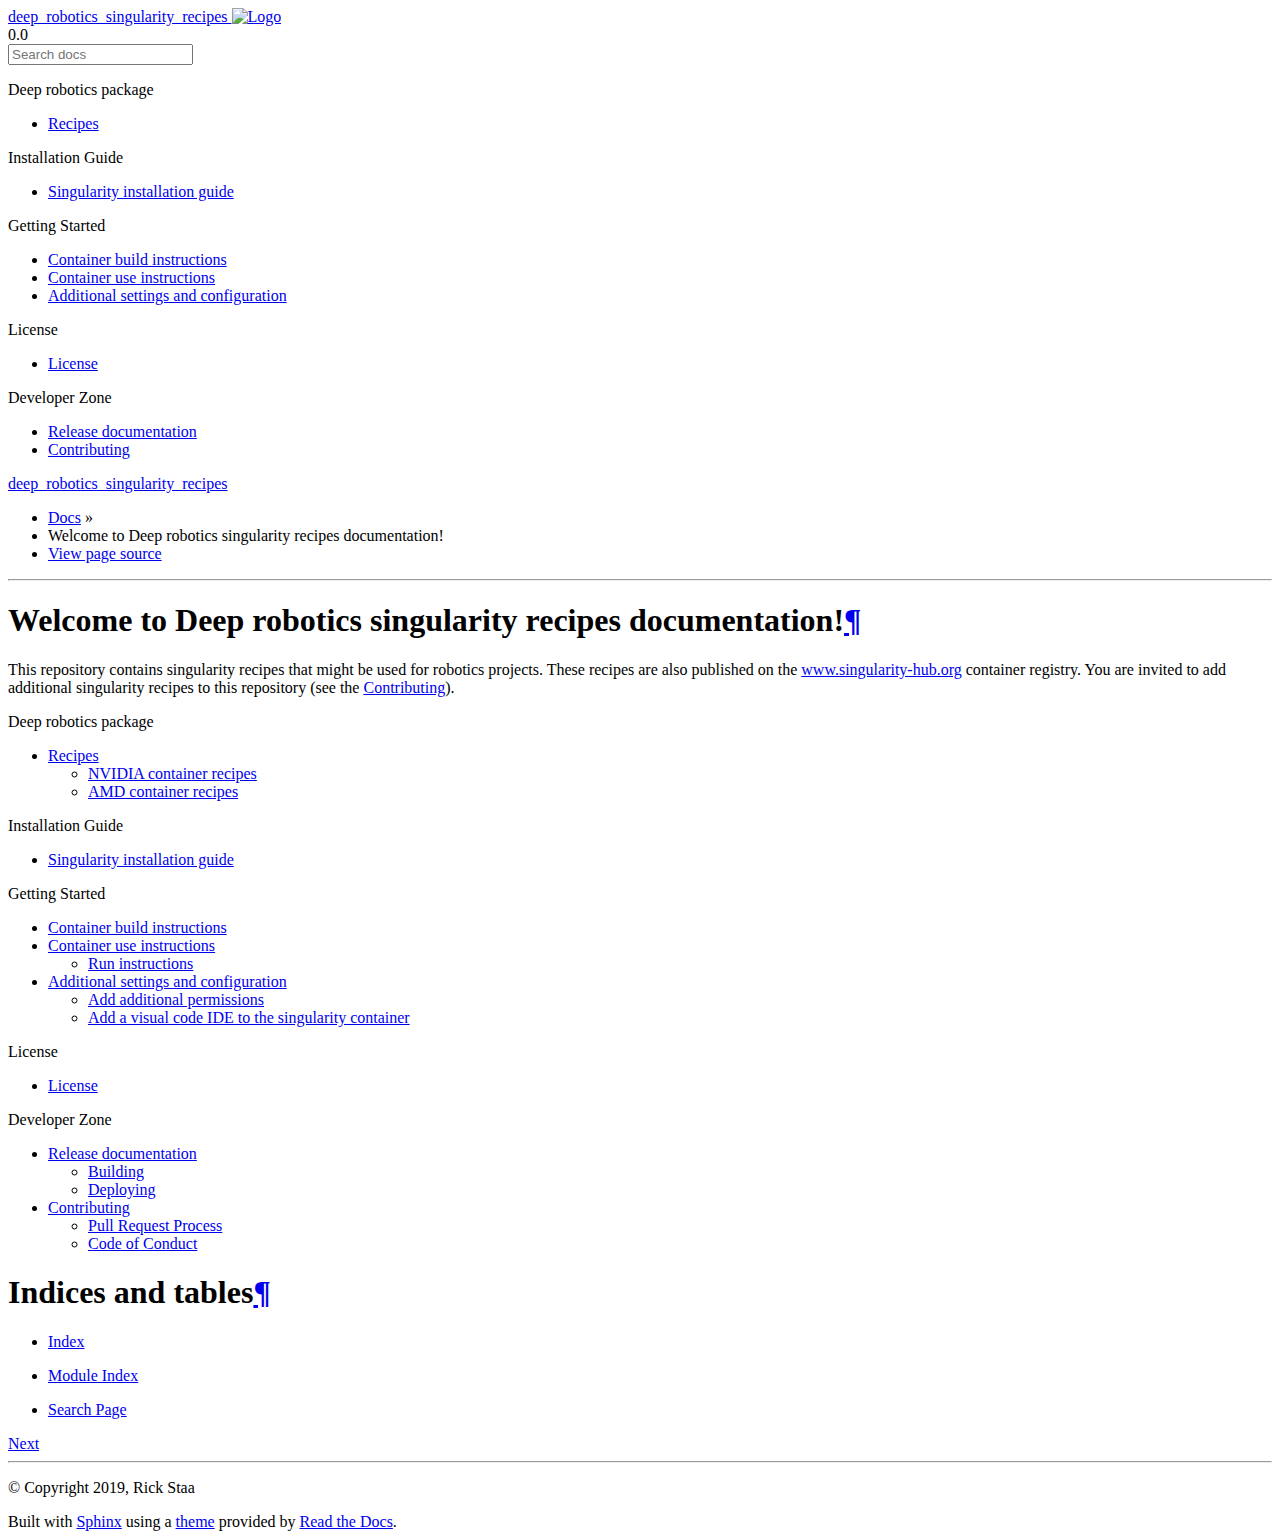
==== docs/index.html @ b4312c61 "Updated documentation" ====
<!DOCTYPE html>
<!--[if IE 8]><html class="no-js lt-ie9" lang="en" > <![endif]-->
<!--[if gt IE 8]><!--> <html class="no-js" lang="en" > <!--<![endif]-->
<head>
  <meta charset="utf-8">
  
  <meta name="viewport" content="width=device-width, initial-scale=1.0">
  
  <title>Welcome to Deep robotics singularity recipes documentation! &mdash; deep_robotics_singularity_recipes 0.0.5 documentation</title>
  

  
  
  
  

  
  <script type="text/javascript" src="_static/js/modernizr.min.js"></script>
  
    
      <script type="text/javascript" id="documentation_options" data-url_root="./" src="_static/documentation_options.js"></script>
        <script type="text/javascript" src="_static/jquery.js"></script>
        <script type="text/javascript" src="_static/underscore.js"></script>
        <script type="text/javascript" src="_static/doctools.js"></script>
        <script type="text/javascript" src="_static/language_data.js"></script>
    
    <script type="text/javascript" src="_static/js/theme.js"></script>

    

  
  <link rel="stylesheet" href="_static/css/theme.css" type="text/css" />
  <link rel="stylesheet" href="_static/pygments.css" type="text/css" />
  <link rel="stylesheet" href="_static/theme_overrides.css" type="text/css" />
    <link rel="index" title="Index" href="genindex.html" />
    <link rel="search" title="Search" href="search.html" />
    <link rel="next" title="Recipes" href="info/recipes.html" /> 
</head>

<body class="wy-body-for-nav">

   
  <div class="wy-grid-for-nav">
    
    <nav data-toggle="wy-nav-shift" class="wy-nav-side">
      <div class="wy-side-scroll">
        <div class="wy-side-nav-search" >
          

          
            <a href="#" class="icon icon-home"> deep_robotics_singularity_recipes
          

          
            
            <img src="_static/deep_robotics.svg" class="logo" alt="Logo"/>
          
          </a>

          
            
            
              <div class="version">
                0.0
              </div>
            
          

          
<div role="search">
  <form id="rtd-search-form" class="wy-form" action="search.html" method="get">
    <input type="text" name="q" placeholder="Search docs" />
    <input type="hidden" name="check_keywords" value="yes" />
    <input type="hidden" name="area" value="default" />
  </form>
</div>

          
        </div>

        <div class="wy-menu wy-menu-vertical" data-spy="affix" role="navigation" aria-label="main navigation">
          
            
            
              
            
            
              <p class="caption"><span class="caption-text">Deep robotics package</span></p>
<ul>
<li class="toctree-l1"><a class="reference internal" href="info/recipes.html">Recipes</a></li>
</ul>
<p class="caption"><span class="caption-text">Installation Guide</span></p>
<ul>
<li class="toctree-l1"><a class="reference internal" href="install/singularity.html">Singularity installation guide</a></li>
</ul>
<p class="caption"><span class="caption-text">Getting Started</span></p>
<ul>
<li class="toctree-l1"><a class="reference internal" href="usage/usage.html">Container build instructions</a></li>
<li class="toctree-l1"><a class="reference internal" href="usage/usage.html#container-use-instructions">Container use instructions</a></li>
<li class="toctree-l1"><a class="reference internal" href="usage/usage.html#additional-settings-and-configuration">Additional settings and configuration</a></li>
</ul>
<p class="caption"><span class="caption-text">License</span></p>
<ul>
<li class="toctree-l1"><a class="reference internal" href="license/license.html">License</a></li>
</ul>
<p class="caption"><span class="caption-text">Developer Zone</span></p>
<ul>
<li class="toctree-l1"><a class="reference internal" href="dev/doc_dev.html">Release documentation</a></li>
<li class="toctree-l1"><a class="reference internal" href="dev/contributing.html">Contributing</a></li>
</ul>

            
          
        </div>
      </div>
    </nav>

    <section data-toggle="wy-nav-shift" class="wy-nav-content-wrap">

      
      <nav class="wy-nav-top" aria-label="top navigation">
        
          <i data-toggle="wy-nav-top" class="fa fa-bars"></i>
          <a href="#">deep_robotics_singularity_recipes</a>
        
      </nav>


      <div class="wy-nav-content">
        
        <div class="rst-content">
        
          















<div role="navigation" aria-label="breadcrumbs navigation">

  <ul class="wy-breadcrumbs">
    
      <li><a href="#">Docs</a> &raquo;</li>
        
      <li>Welcome to Deep robotics singularity recipes documentation!</li>
    
    
      <li class="wy-breadcrumbs-aside">
        
            
            <a href="_sources/index.rst.txt" rel="nofollow"> View page source</a>
          
        
      </li>
    
  </ul>

  
  <hr/>
</div>
          <div role="main" class="document" itemscope="itemscope" itemtype="http://schema.org/Article">
           <div itemprop="articleBody">
            
  <div class="section" id="welcome-to-deep-robotics-singularity-recipes-documentation">
<h1>Welcome to Deep robotics singularity recipes documentation!<a class="headerlink" href="#welcome-to-deep-robotics-singularity-recipes-documentation" title="Permalink to this headline">¶</a></h1>
<p>This repository contains singularity recipes that might be used for robotics
projects. These recipes are also published on the <a class="reference external" href="https://www.singularity-hub.org">www.singularity-hub.org</a>
container registry. You are invited to add additional singularity recipes
to this repository (see the <a class="reference internal" href="dev/contributing.html#contributing"><span class="std std-ref">Contributing</span></a>).</p>
<div class="toctree-wrapper compound">
<p class="caption"><span class="caption-text">Deep robotics package</span></p>
<ul>
<li class="toctree-l1"><a class="reference internal" href="info/recipes.html">Recipes</a><ul>
<li class="toctree-l2"><a class="reference internal" href="info/recipes.html#nvidia-container-recipes">NVIDIA container recipes</a></li>
<li class="toctree-l2"><a class="reference internal" href="info/recipes.html#amd-container-recipes">AMD container recipes</a></li>
</ul>
</li>
</ul>
</div>
<div class="toctree-wrapper compound">
<p class="caption"><span class="caption-text">Installation Guide</span></p>
<ul>
<li class="toctree-l1"><a class="reference internal" href="install/singularity.html">Singularity installation guide</a></li>
</ul>
</div>
<div class="toctree-wrapper compound">
<p class="caption"><span class="caption-text">Getting Started</span></p>
<ul>
<li class="toctree-l1"><a class="reference internal" href="usage/usage.html">Container build instructions</a></li>
<li class="toctree-l1"><a class="reference internal" href="usage/usage.html#container-use-instructions">Container use instructions</a><ul>
<li class="toctree-l2"><a class="reference internal" href="usage/usage.html#run-instructions">Run instructions</a></li>
</ul>
</li>
<li class="toctree-l1"><a class="reference internal" href="usage/usage.html#additional-settings-and-configuration">Additional settings and configuration</a><ul>
<li class="toctree-l2"><a class="reference internal" href="usage/usage.html#add-additional-permissions">Add additional permissions</a></li>
<li class="toctree-l2"><a class="reference internal" href="usage/usage.html#add-a-visual-code-ide-to-the-singularity-container">Add a visual code IDE to the singularity container</a></li>
</ul>
</li>
</ul>
</div>
<div class="toctree-wrapper compound">
<p class="caption"><span class="caption-text">License</span></p>
<ul>
<li class="toctree-l1"><a class="reference internal" href="license/license.html">License</a></li>
</ul>
</div>
<div class="toctree-wrapper compound">
<p class="caption"><span class="caption-text">Developer Zone</span></p>
<ul>
<li class="toctree-l1"><a class="reference internal" href="dev/doc_dev.html">Release documentation</a><ul>
<li class="toctree-l2"><a class="reference internal" href="dev/doc_dev.html#building">Building</a></li>
<li class="toctree-l2"><a class="reference internal" href="dev/doc_dev.html#deploying">Deploying</a></li>
</ul>
</li>
<li class="toctree-l1"><a class="reference internal" href="dev/contributing.html">Contributing</a><ul>
<li class="toctree-l2"><a class="reference internal" href="dev/contributing.html#pull-request-process">Pull Request Process</a></li>
<li class="toctree-l2"><a class="reference internal" href="dev/contributing.html#code-of-conduct">Code of Conduct</a></li>
</ul>
</li>
</ul>
</div>
</div>
<div class="section" id="indices-and-tables">
<h1>Indices and tables<a class="headerlink" href="#indices-and-tables" title="Permalink to this headline">¶</a></h1>
<ul class="simple">
<li><p><a class="reference internal" href="genindex.html"><span class="std std-ref">Index</span></a></p></li>
<li><p><a class="reference internal" href="py-modindex.html"><span class="std std-ref">Module Index</span></a></p></li>
<li><p><a class="reference internal" href="search.html"><span class="std std-ref">Search Page</span></a></p></li>
</ul>
</div>


           </div>
           
          </div>
          <footer>
  
    <div class="rst-footer-buttons" role="navigation" aria-label="footer navigation">
      
        <a href="info/recipes.html" class="btn btn-neutral float-right" title="Recipes" accesskey="n" rel="next">Next <span class="fa fa-arrow-circle-right"></span></a>
      
      
    </div>
  

  <hr/>

  <div role="contentinfo">
    <p>
        &copy; Copyright 2019, Rick Staa

    </p>
  </div>
  Built with <a href="http://sphinx-doc.org/">Sphinx</a> using a <a href="https://github.com/rtfd/sphinx_rtd_theme">theme</a> provided by <a href="https://readthedocs.org">Read the Docs</a>. 

</footer>

        </div>
      </div>

    </section>

  </div>
  


  <script type="text/javascript">
      jQuery(function () {
          SphinxRtdTheme.Navigation.enable(true);
      });
  </script>

  
  
    
   

</body>
</html>
---- docs/_static/pygments.css ----
.highlight .hll { background-color: #ffffcc }
.highlight  { background: #eeffcc; }
.highlight .c { color: #408090; font-style: italic } /* Comment */
.highlight .err { border: 1px solid #FF0000 } /* Error */
.highlight .k { color: #007020; font-weight: bold } /* Keyword */
.highlight .o { color: #666666 } /* Operator */
.highlight .ch { color: #408090; font-style: italic } /* Comment.Hashbang */
.highlight .cm { color: #408090; font-style: italic } /* Comment.Multiline */
.highlight .cp { color: #007020 } /* Comment.Preproc */
.highlight .cpf { color: #408090; font-style: italic } /* Comment.PreprocFile */
.highlight .c1 { color: #408090; font-style: italic } /* Comment.Single */
.highlight .cs { color: #408090; background-color: #fff0f0 } /* Comment.Special */
.highlight .gd { color: #A00000 } /* Generic.Deleted */
.highlight .ge { font-style: italic } /* Generic.Emph */
.highlight .gr { color: #FF0000 } /* Generic.Error */
.highlight .gh { color: #000080; font-weight: bold } /* Generic.Heading */
.highlight .gi { color: #00A000 } /* Generic.Inserted */
.highlight .go { color: #333333 } /* Generic.Output */
.highlight .gp { color: #c65d09; font-weight: bold } /* Generic.Prompt */
.highlight .gs { font-weight: bold } /* Generic.Strong */
.highlight .gu { color: #800080; font-weight: bold } /* Generic.Subheading */
.highlight .gt { color: #0044DD } /* Generic.Traceback */
.highlight .kc { color: #007020; font-weight: bold } /* Keyword.Constant */
.highlight .kd { color: #007020; font-weight: bold } /* Keyword.Declaration */
.highlight .kn { color: #007020; font-weight: bold } /* Keyword.Namespace */
.highlight .kp { color: #007020 } /* Keyword.Pseudo */
.highlight .kr { color: #007020; font-weight: bold } /* Keyword.Reserved */
.highlight .kt { color: #902000 } /* Keyword.Type */
.highlight .m { color: #208050 } /* Literal.Number */
.highlight .s { color: #4070a0 } /* Literal.String */
.highlight .na { color: #4070a0 } /* Name.Attribute */
.highlight .nb { color: #007020 } /* Name.Builtin */
.highlight .nc { color: #0e84b5; font-weight: bold } /* Name.Class */
.highlight .no { color: #60add5 } /* Name.Constant */
.highlight .nd { color: #555555; font-weight: bold } /* Name.Decorator */
.highlight .ni { color: #d55537; font-weight: bold } /* Name.Entity */
.highlight .ne { color: #007020 } /* Name.Exception */
.highlight .nf { color: #06287e } /* Name.Function */
.highlight .nl { color: #002070; font-weight: bold } /* Name.Label */
.highlight .nn { color: #0e84b5; font-weight: bold } /* Name.Namespace */
.highlight .nt { color: #062873; font-weight: bold } /* Name.Tag */
.highlight .nv { color: #bb60d5 } /* Name.Variable */
.highlight .ow { color: #007020; font-weight: bold } /* Operator.Word */
.highlight .w { color: #bbbbbb } /* Text.Whitespace */
.highlight .mb { color: #208050 } /* Literal.Number.Bin */
.highlight .mf { color: #208050 } /* Literal.Number.Float */
.highlight .mh { color: #208050 } /* Literal.Number.Hex */
.highlight .mi { color: #208050 } /* Literal.Number.Integer */
.highlight .mo { color: #208050 } /* Literal.Number.Oct */
.highlight .sa { color: #4070a0 } /* Literal.String.Affix */
.highlight .sb { color: #4070a0 } /* Literal.String.Backtick */
.highlight .sc { color: #4070a0 } /* Literal.String.Char */
.highlight .dl { color: #4070a0 } /* Literal.String.Delimiter */
.highlight .sd { color: #4070a0; font-style: italic } /* Literal.String.Doc */
.highlight .s2 { color: #4070a0 } /* Literal.String.Double */
.highlight .se { color: #4070a0; font-weight: bold } /* Literal.String.Escape */
.highlight .sh { color: #4070a0 } /* Literal.String.Heredoc */
.highlight .si { color: #70a0d0; font-style: italic } /* Literal.String.Interpol */
.highlight .sx { color: #c65d09 } /* Literal.String.Other */
.highlight .sr { color: #235388 } /* Literal.String.Regex */
.highlight .s1 { color: #4070a0 } /* Literal.String.Single */
.highlight .ss { color: #517918 } /* Literal.String.Symbol */
.highlight .bp { color: #007020 } /* Name.Builtin.Pseudo */
.highlight .fm { color: #06287e } /* Name.Function.Magic */
.highlight .vc { color: #bb60d5 } /* Name.Variable.Class */
.highlight .vg { color: #bb60d5 } /* Name.Variable.Global */
.highlight .vi { color: #bb60d5 } /* Name.Variable.Instance */
.highlight .vm { color: #bb60d5 } /* Name.Variable.Magic */
.highlight .il { color: #208050 } /* Literal.Number.Integer.Long */
---- docs/_static/theme_overrides.css ----
/* override table width restrictions */
@media screen and (min-width: 767px) {

  .wy-table-responsive table td {
    /* !important prevents the common CSS stylesheets from
       overriding this as on RTD they are loaded after this stylesheet */
    white-space: normal !important;
  }

  .wy-table-responsive {
    overflow: visible !important;
  }

}
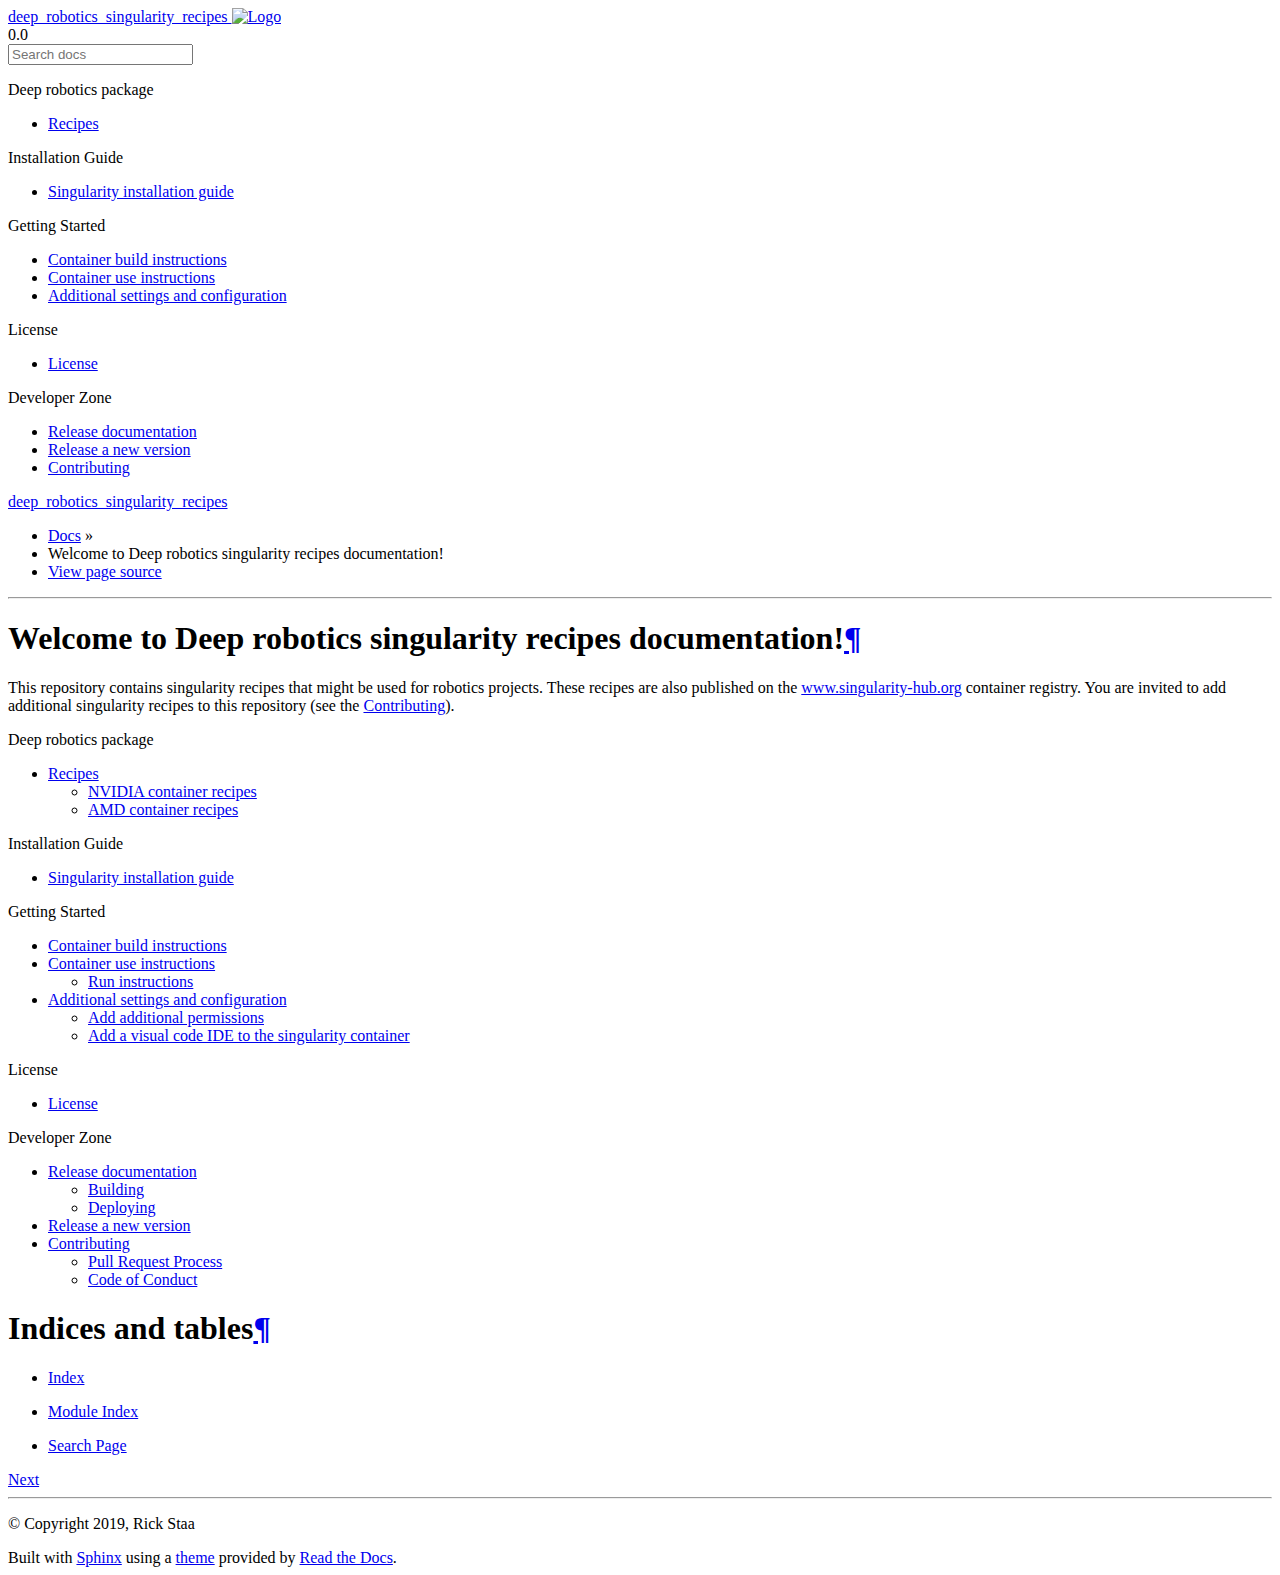
==== commit 7a87aefb: "Update documentation" ====
--- a/docs/index.html
+++ b/docs/index.html
@@ -8,7 +8,7 @@
   
   <meta name="viewport" content="width=device-width, initial-scale=1.0">
   
-  <title>Welcome to Deep robotics singularity recipes documentation! &mdash; deep_robotics_singularity_recipes 0.0.5 documentation</title>
+  <title>Welcome to Deep robotics singularity recipes documentation! &mdash; deep_robotics_singularity_recipes 0.0.7 documentation</title>
   
 
   
@@ -108,6 +108,7 @@
 <p class="caption"><span class="caption-text">Developer Zone</span></p>
 <ul>
 <li class="toctree-l1"><a class="reference internal" href="dev/doc_dev.html">Release documentation</a></li>
+<li class="toctree-l1"><a class="reference internal" href="dev/doc_dev.html#release-a-new-version">Release a new version</a></li>
 <li class="toctree-l1"><a class="reference internal" href="dev/contributing.html">Contributing</a></li>
 </ul>
 
@@ -224,6 +225,7 @@
 <li class="toctree-l2"><a class="reference internal" href="dev/doc_dev.html#deploying">Deploying</a></li>
 </ul>
 </li>
+<li class="toctree-l1"><a class="reference internal" href="dev/doc_dev.html#release-a-new-version">Release a new version</a></li>
 <li class="toctree-l1"><a class="reference internal" href="dev/contributing.html">Contributing</a><ul>
 <li class="toctree-l2"><a class="reference internal" href="dev/contributing.html#pull-request-process">Pull Request Process</a></li>
 <li class="toctree-l2"><a class="reference internal" href="dev/contributing.html#code-of-conduct">Code of Conduct</a></li>
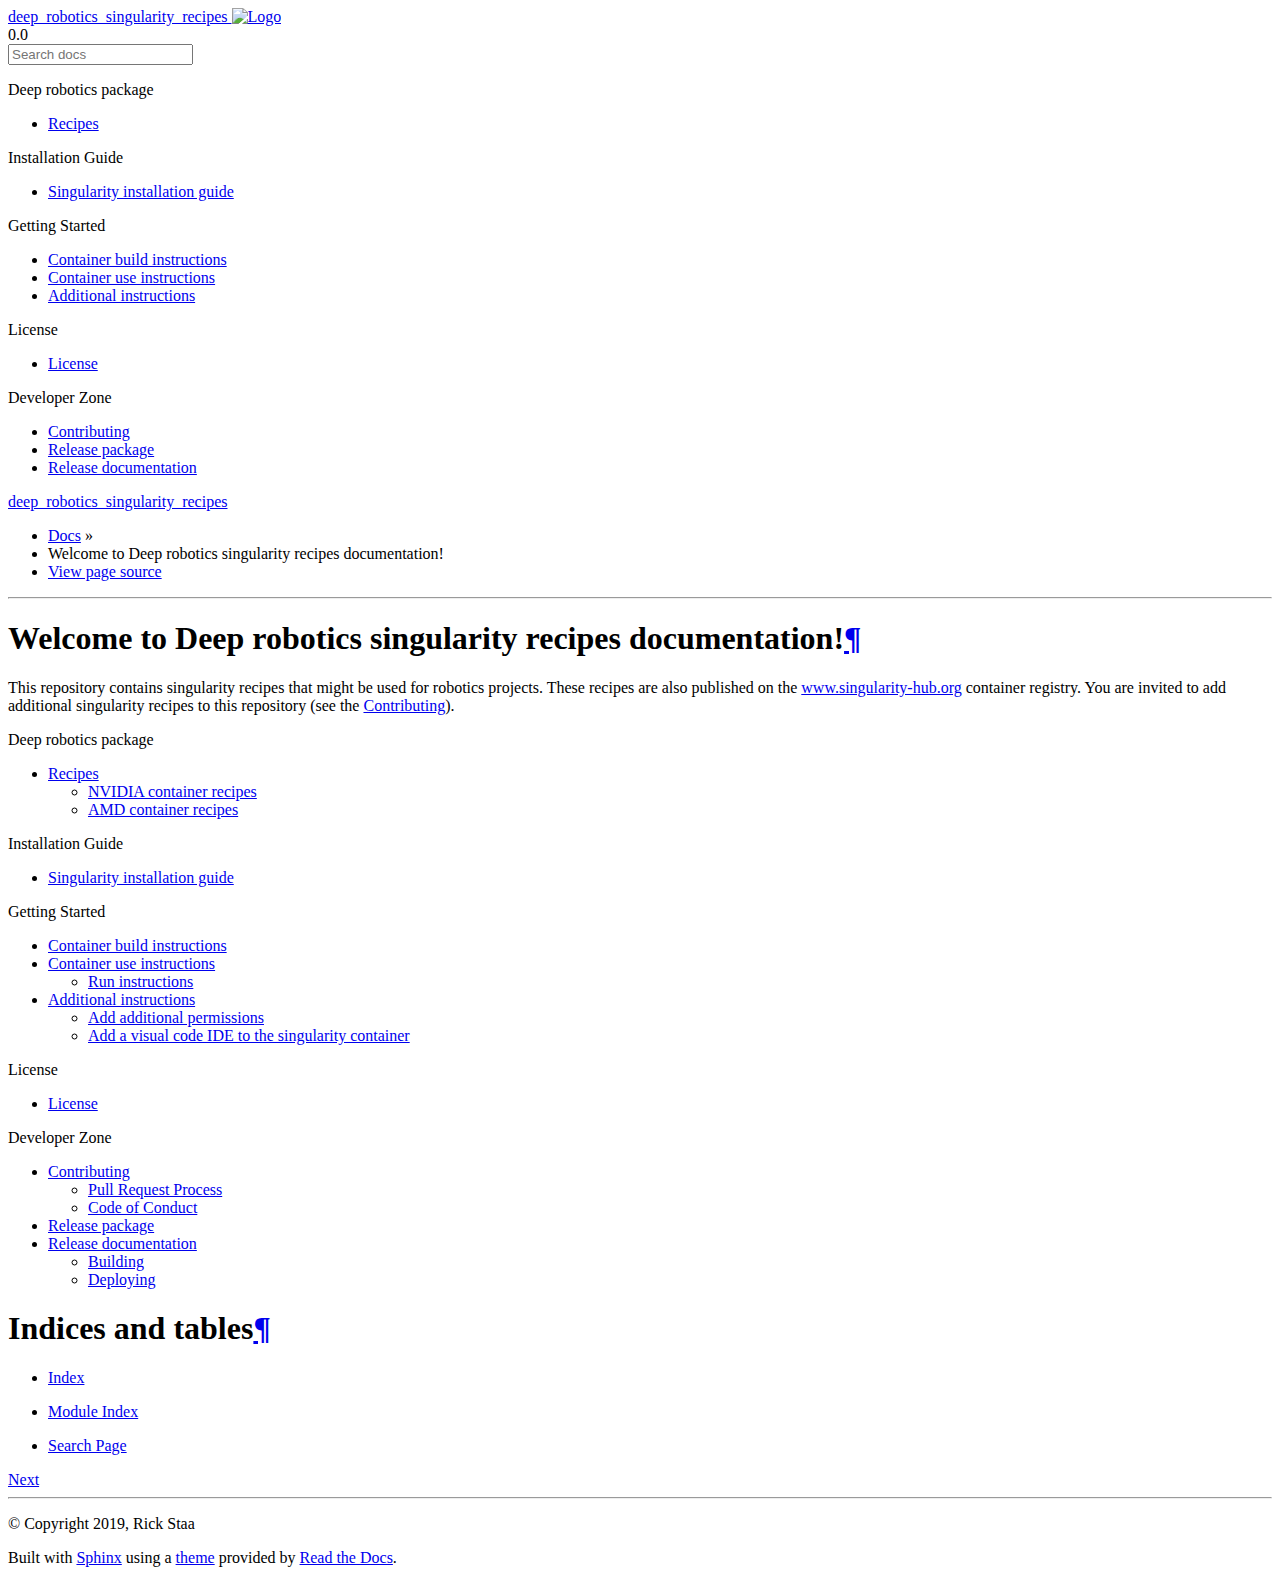
==== commit a0baf7dc: "Build docs" ====
--- a/docs/index.html
+++ b/docs/index.html
@@ -8,7 +8,7 @@
   
   <meta name="viewport" content="width=device-width, initial-scale=1.0">
   
-  <title>Welcome to Deep robotics singularity recipes documentation! &mdash; deep_robotics_singularity_recipes 0.0.7 documentation</title>
+  <title>Welcome to Deep robotics singularity recipes documentation! &mdash; deep_robotics_singularity_recipes 0.0.8 documentation</title>
   
 
   
@@ -99,7 +99,7 @@
 <ul>
 <li class="toctree-l1"><a class="reference internal" href="usage/usage.html">Container build instructions</a></li>
 <li class="toctree-l1"><a class="reference internal" href="usage/usage.html#container-use-instructions">Container use instructions</a></li>
-<li class="toctree-l1"><a class="reference internal" href="usage/usage.html#additional-settings-and-configuration">Additional settings and configuration</a></li>
+<li class="toctree-l1"><a class="reference internal" href="usage/usage.html#additional-instructions">Additional instructions</a></li>
 </ul>
 <p class="caption"><span class="caption-text">License</span></p>
 <ul>
@@ -107,9 +107,9 @@
 </ul>
 <p class="caption"><span class="caption-text">Developer Zone</span></p>
 <ul>
-<li class="toctree-l1"><a class="reference internal" href="dev/doc_dev.html">Release documentation</a></li>
-<li class="toctree-l1"><a class="reference internal" href="dev/doc_dev.html#release-a-new-version">Release a new version</a></li>
 <li class="toctree-l1"><a class="reference internal" href="dev/contributing.html">Contributing</a></li>
+<li class="toctree-l1"><a class="reference internal" href="dev/pack_release.html">Release package</a></li>
+<li class="toctree-l1"><a class="reference internal" href="dev/doc_release.html">Release documentation</a></li>
 </ul>
 
             
@@ -204,7 +204,7 @@
 <li class="toctree-l2"><a class="reference internal" href="usage/usage.html#run-instructions">Run instructions</a></li>
 </ul>
 </li>
-<li class="toctree-l1"><a class="reference internal" href="usage/usage.html#additional-settings-and-configuration">Additional settings and configuration</a><ul>
+<li class="toctree-l1"><a class="reference internal" href="usage/usage.html#additional-instructions">Additional instructions</a><ul>
 <li class="toctree-l2"><a class="reference internal" href="usage/usage.html#add-additional-permissions">Add additional permissions</a></li>
 <li class="toctree-l2"><a class="reference internal" href="usage/usage.html#add-a-visual-code-ide-to-the-singularity-container">Add a visual code IDE to the singularity container</a></li>
 </ul>
@@ -220,15 +220,15 @@
 <div class="toctree-wrapper compound">
 <p class="caption"><span class="caption-text">Developer Zone</span></p>
 <ul>
-<li class="toctree-l1"><a class="reference internal" href="dev/doc_dev.html">Release documentation</a><ul>
-<li class="toctree-l2"><a class="reference internal" href="dev/doc_dev.html#building">Building</a></li>
-<li class="toctree-l2"><a class="reference internal" href="dev/doc_dev.html#deploying">Deploying</a></li>
-</ul>
-</li>
-<li class="toctree-l1"><a class="reference internal" href="dev/doc_dev.html#release-a-new-version">Release a new version</a></li>
 <li class="toctree-l1"><a class="reference internal" href="dev/contributing.html">Contributing</a><ul>
 <li class="toctree-l2"><a class="reference internal" href="dev/contributing.html#pull-request-process">Pull Request Process</a></li>
 <li class="toctree-l2"><a class="reference internal" href="dev/contributing.html#code-of-conduct">Code of Conduct</a></li>
+</ul>
+</li>
+<li class="toctree-l1"><a class="reference internal" href="dev/pack_release.html">Release package</a></li>
+<li class="toctree-l1"><a class="reference internal" href="dev/doc_release.html">Release documentation</a><ul>
+<li class="toctree-l2"><a class="reference internal" href="dev/doc_release.html#building">Building</a></li>
+<li class="toctree-l2"><a class="reference internal" href="dev/doc_release.html#deploying">Deploying</a></li>
 </ul>
 </li>
 </ul>
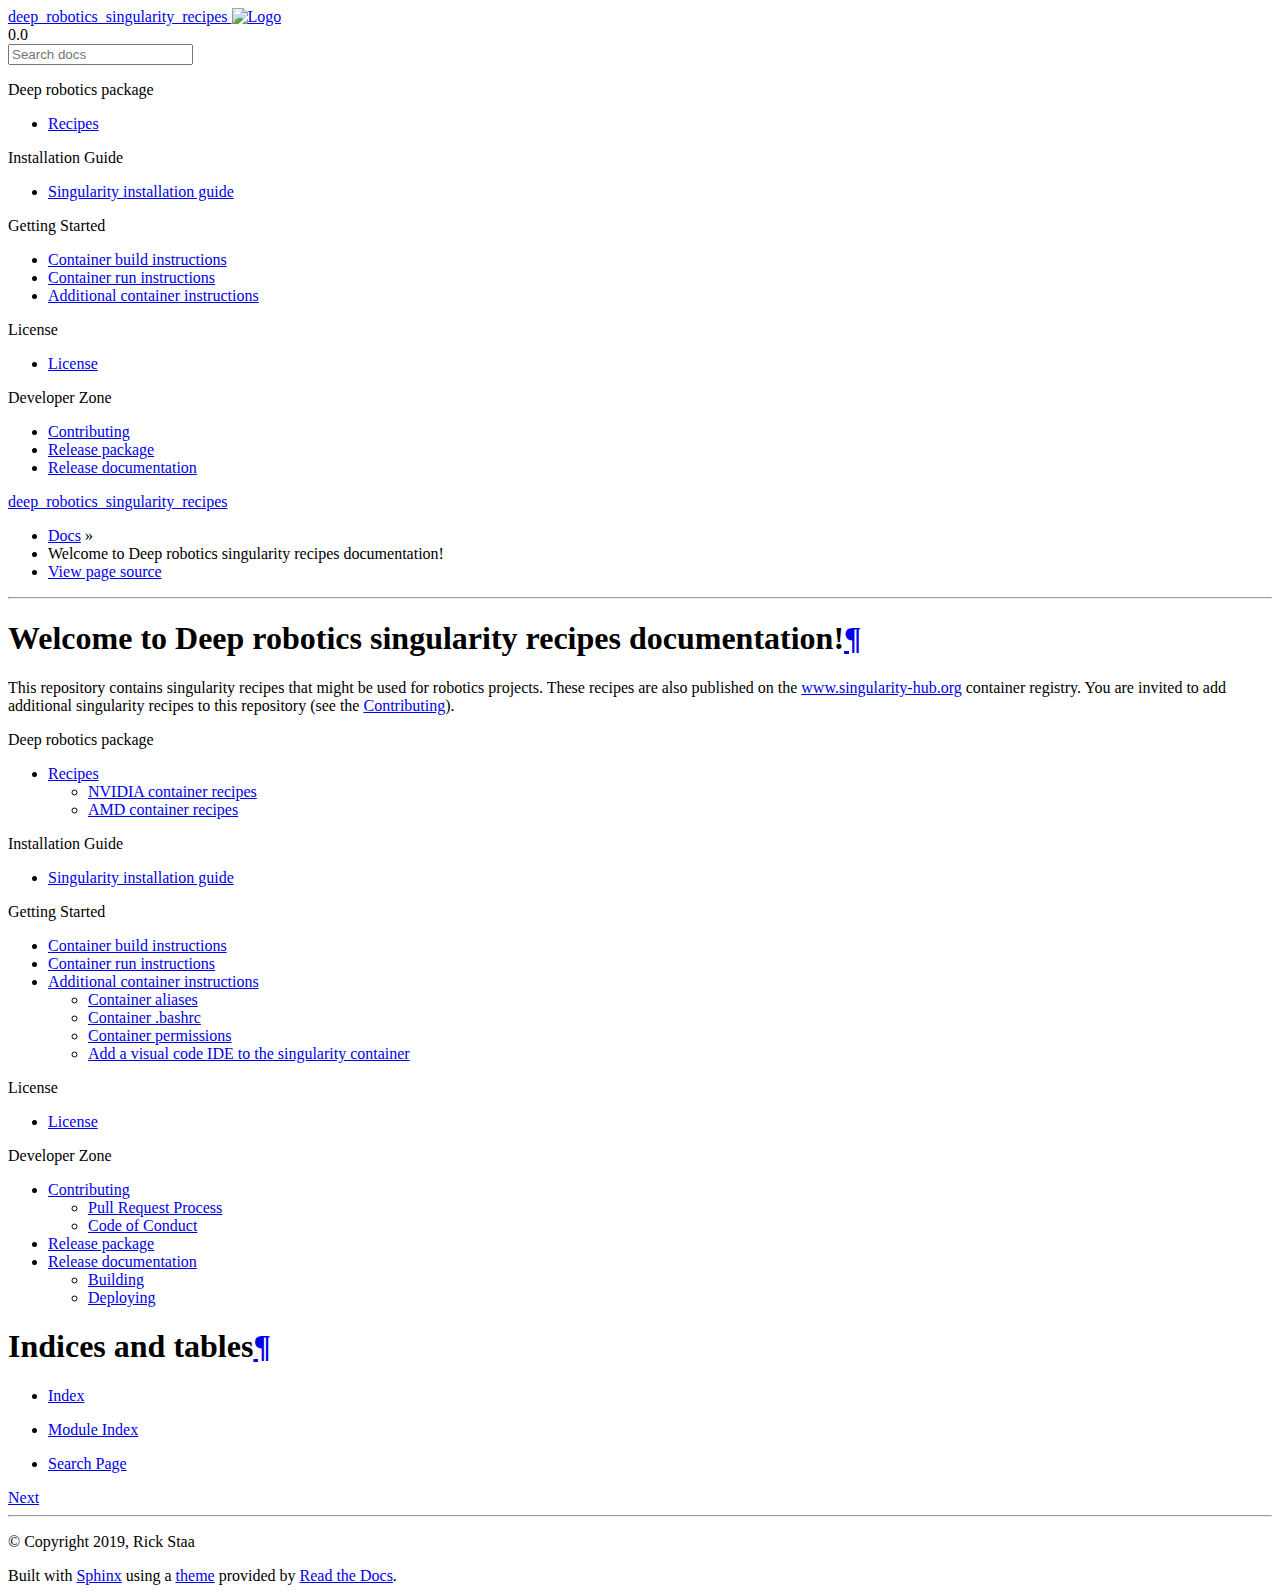
==== commit 0ab936aa: "Removed .vscode folder" ====
--- a/docs/index.html
+++ b/docs/index.html
@@ -98,8 +98,8 @@
 <p class="caption"><span class="caption-text">Getting Started</span></p>
 <ul>
 <li class="toctree-l1"><a class="reference internal" href="usage/usage.html">Container build instructions</a></li>
-<li class="toctree-l1"><a class="reference internal" href="usage/usage.html#container-use-instructions">Container use instructions</a></li>
-<li class="toctree-l1"><a class="reference internal" href="usage/usage.html#additional-instructions">Additional instructions</a></li>
+<li class="toctree-l1"><a class="reference internal" href="usage/usage.html#container-run-instructions">Container run instructions</a></li>
+<li class="toctree-l1"><a class="reference internal" href="usage/usage.html#additional-container-instructions">Additional container instructions</a></li>
 </ul>
 <p class="caption"><span class="caption-text">License</span></p>
 <ul>
@@ -177,7 +177,7 @@
   <div class="section" id="welcome-to-deep-robotics-singularity-recipes-documentation">
 <h1>Welcome to Deep robotics singularity recipes documentation!<a class="headerlink" href="#welcome-to-deep-robotics-singularity-recipes-documentation" title="Permalink to this headline">¶</a></h1>
 <p>This repository contains singularity recipes that might be used for robotics
-projects. These recipes are also published on the <a class="reference external" href="https://www.singularity-hub.org">www.singularity-hub.org</a>
+projects. These recipes are also published on the <a class="reference external" href="https://singularity-hub.org/collections/3335">www.singularity-hub.org</a>
 container registry. You are invited to add additional singularity recipes
 to this repository (see the <a class="reference internal" href="dev/contributing.html#contributing"><span class="std std-ref">Contributing</span></a>).</p>
 <div class="toctree-wrapper compound">
@@ -200,12 +200,11 @@
 <p class="caption"><span class="caption-text">Getting Started</span></p>
 <ul>
 <li class="toctree-l1"><a class="reference internal" href="usage/usage.html">Container build instructions</a></li>
-<li class="toctree-l1"><a class="reference internal" href="usage/usage.html#container-use-instructions">Container use instructions</a><ul>
-<li class="toctree-l2"><a class="reference internal" href="usage/usage.html#run-instructions">Run instructions</a></li>
-</ul>
-</li>
-<li class="toctree-l1"><a class="reference internal" href="usage/usage.html#additional-instructions">Additional instructions</a><ul>
-<li class="toctree-l2"><a class="reference internal" href="usage/usage.html#add-additional-permissions">Add additional permissions</a></li>
+<li class="toctree-l1"><a class="reference internal" href="usage/usage.html#container-run-instructions">Container run instructions</a></li>
+<li class="toctree-l1"><a class="reference internal" href="usage/usage.html#additional-container-instructions">Additional container instructions</a><ul>
+<li class="toctree-l2"><a class="reference internal" href="usage/usage.html#container-aliases">Container aliases</a></li>
+<li class="toctree-l2"><a class="reference internal" href="usage/usage.html#container-bashrc">Container .bashrc</a></li>
+<li class="toctree-l2"><a class="reference internal" href="usage/usage.html#container-permissions">Container permissions</a></li>
 <li class="toctree-l2"><a class="reference internal" href="usage/usage.html#add-a-visual-code-ide-to-the-singularity-container">Add a visual code IDE to the singularity container</a></li>
 </ul>
 </li>
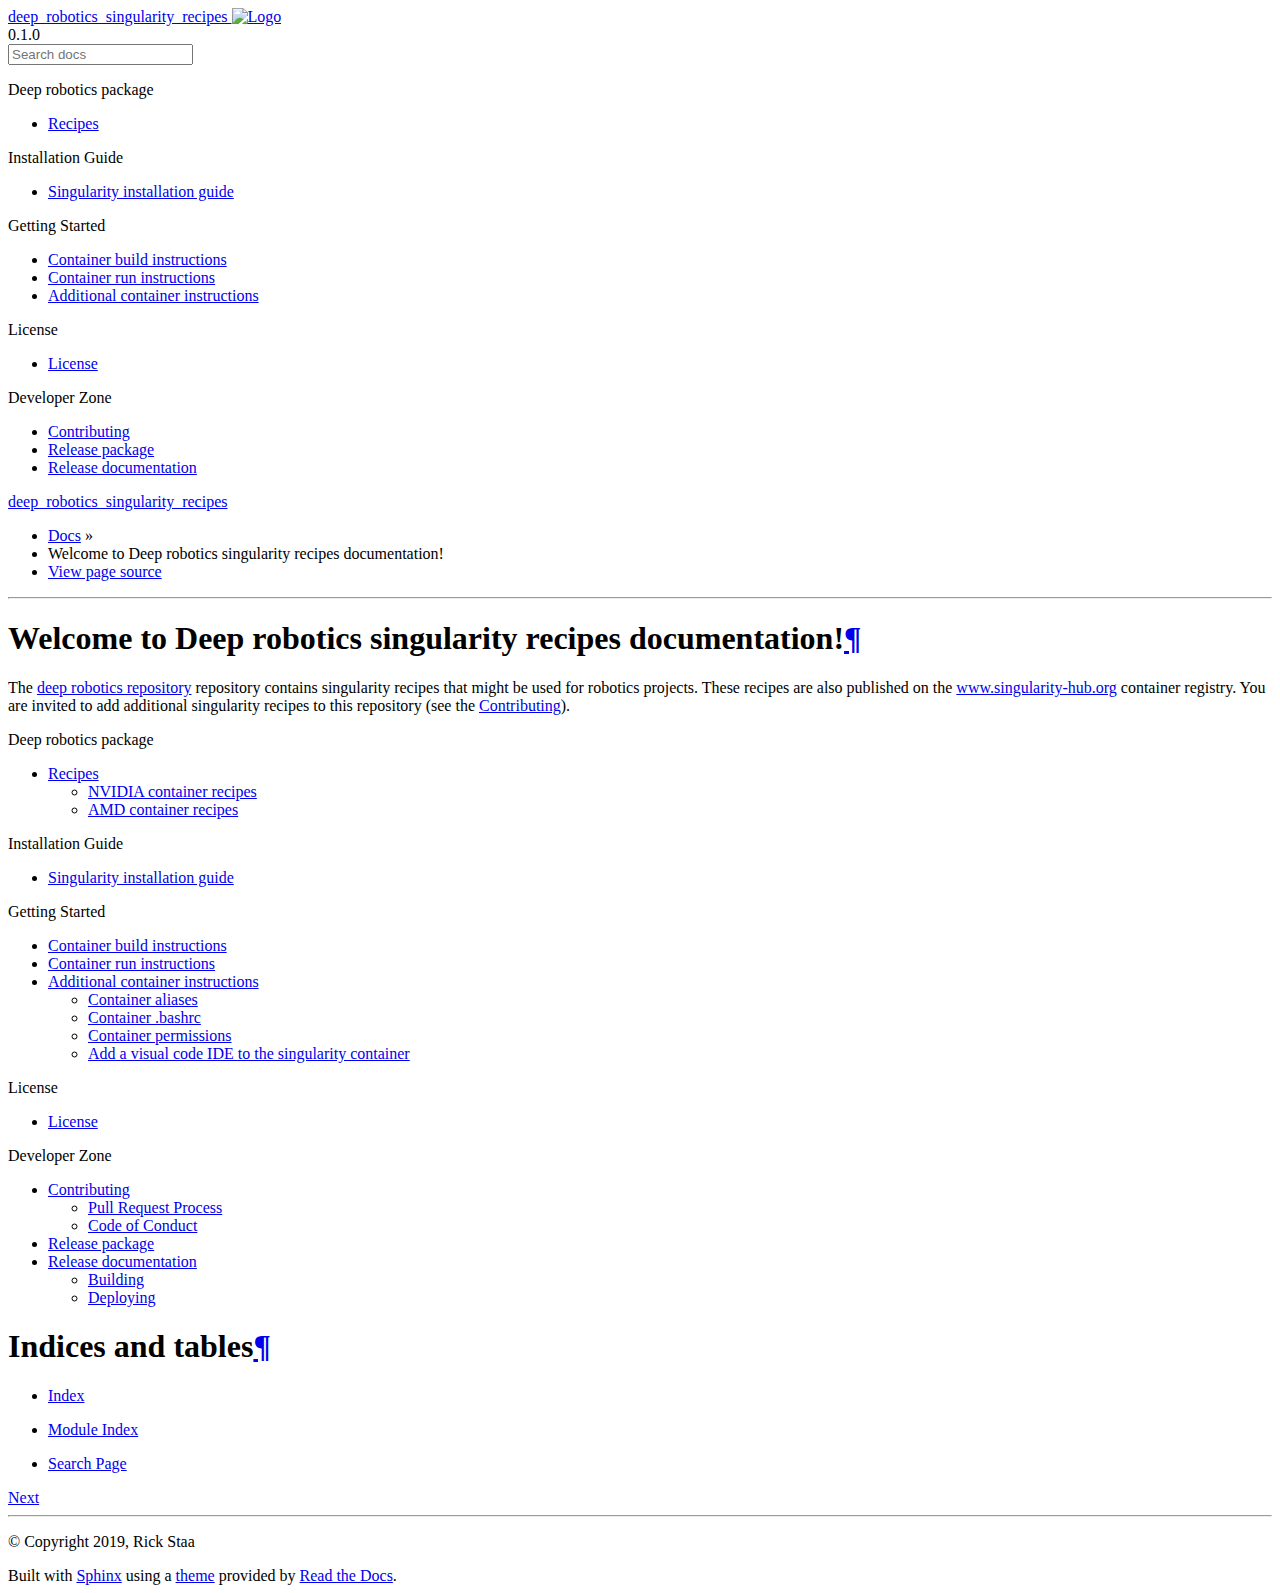
==== commit fbb67b93: ":pencil: Publishes docs" ====
--- a/docs/index.html
+++ b/docs/index.html
@@ -8,7 +8,7 @@
   
   <meta name="viewport" content="width=device-width, initial-scale=1.0">
   
-  <title>Welcome to Deep robotics singularity recipes documentation! &mdash; deep_robotics_singularity_recipes 0.0.8 documentation</title>
+  <title>Welcome to Deep robotics singularity recipes documentation! &mdash; deep_robotics_singularity_recipes  documentation</title>
   
 
   
@@ -21,10 +21,10 @@
   
     
       <script type="text/javascript" id="documentation_options" data-url_root="./" src="_static/documentation_options.js"></script>
-        <script type="text/javascript" src="_static/jquery.js"></script>
-        <script type="text/javascript" src="_static/underscore.js"></script>
-        <script type="text/javascript" src="_static/doctools.js"></script>
-        <script type="text/javascript" src="_static/language_data.js"></script>
+        <script src="_static/jquery.js"></script>
+        <script src="_static/underscore.js"></script>
+        <script src="_static/doctools.js"></script>
+        <script src="_static/language_data.js"></script>
     
     <script type="text/javascript" src="_static/js/theme.js"></script>
 
@@ -63,7 +63,7 @@
             
             
               <div class="version">
-                0.0
+                0.1.0
               </div>
             
           
@@ -176,10 +176,11 @@
             
   <div class="section" id="welcome-to-deep-robotics-singularity-recipes-documentation">
 <h1>Welcome to Deep robotics singularity recipes documentation!<a class="headerlink" href="#welcome-to-deep-robotics-singularity-recipes-documentation" title="Permalink to this headline">¶</a></h1>
-<p>This repository contains singularity recipes that might be used for robotics
-projects. These recipes are also published on the <a class="reference external" href="https://singularity-hub.org/collections/3335">www.singularity-hub.org</a>
-container registry. You are invited to add additional singularity recipes
-to this repository (see the <a class="reference internal" href="dev/contributing.html#contributing"><span class="std std-ref">Contributing</span></a>).</p>
+<p>The <a class="reference external" href="https://github.com/rickstaa/deep_robotics_singularity_recipes/">deep robotics repository</a> repository contains singularity recipes
+that might be used for robotics projects. These recipes are also published on the
+<a class="reference external" href="https://singularity-hub.org/collections/3335">www.singularity-hub.org</a> container
+registry. You are invited to add additional singularity recipes to this repository
+(see the <a class="reference internal" href="dev/contributing.html#contributing"><span class="std std-ref">Contributing</span></a>).</p>
 <div class="toctree-wrapper compound">
 <p class="caption"><span class="caption-text">Deep robotics package</span></p>
 <ul>
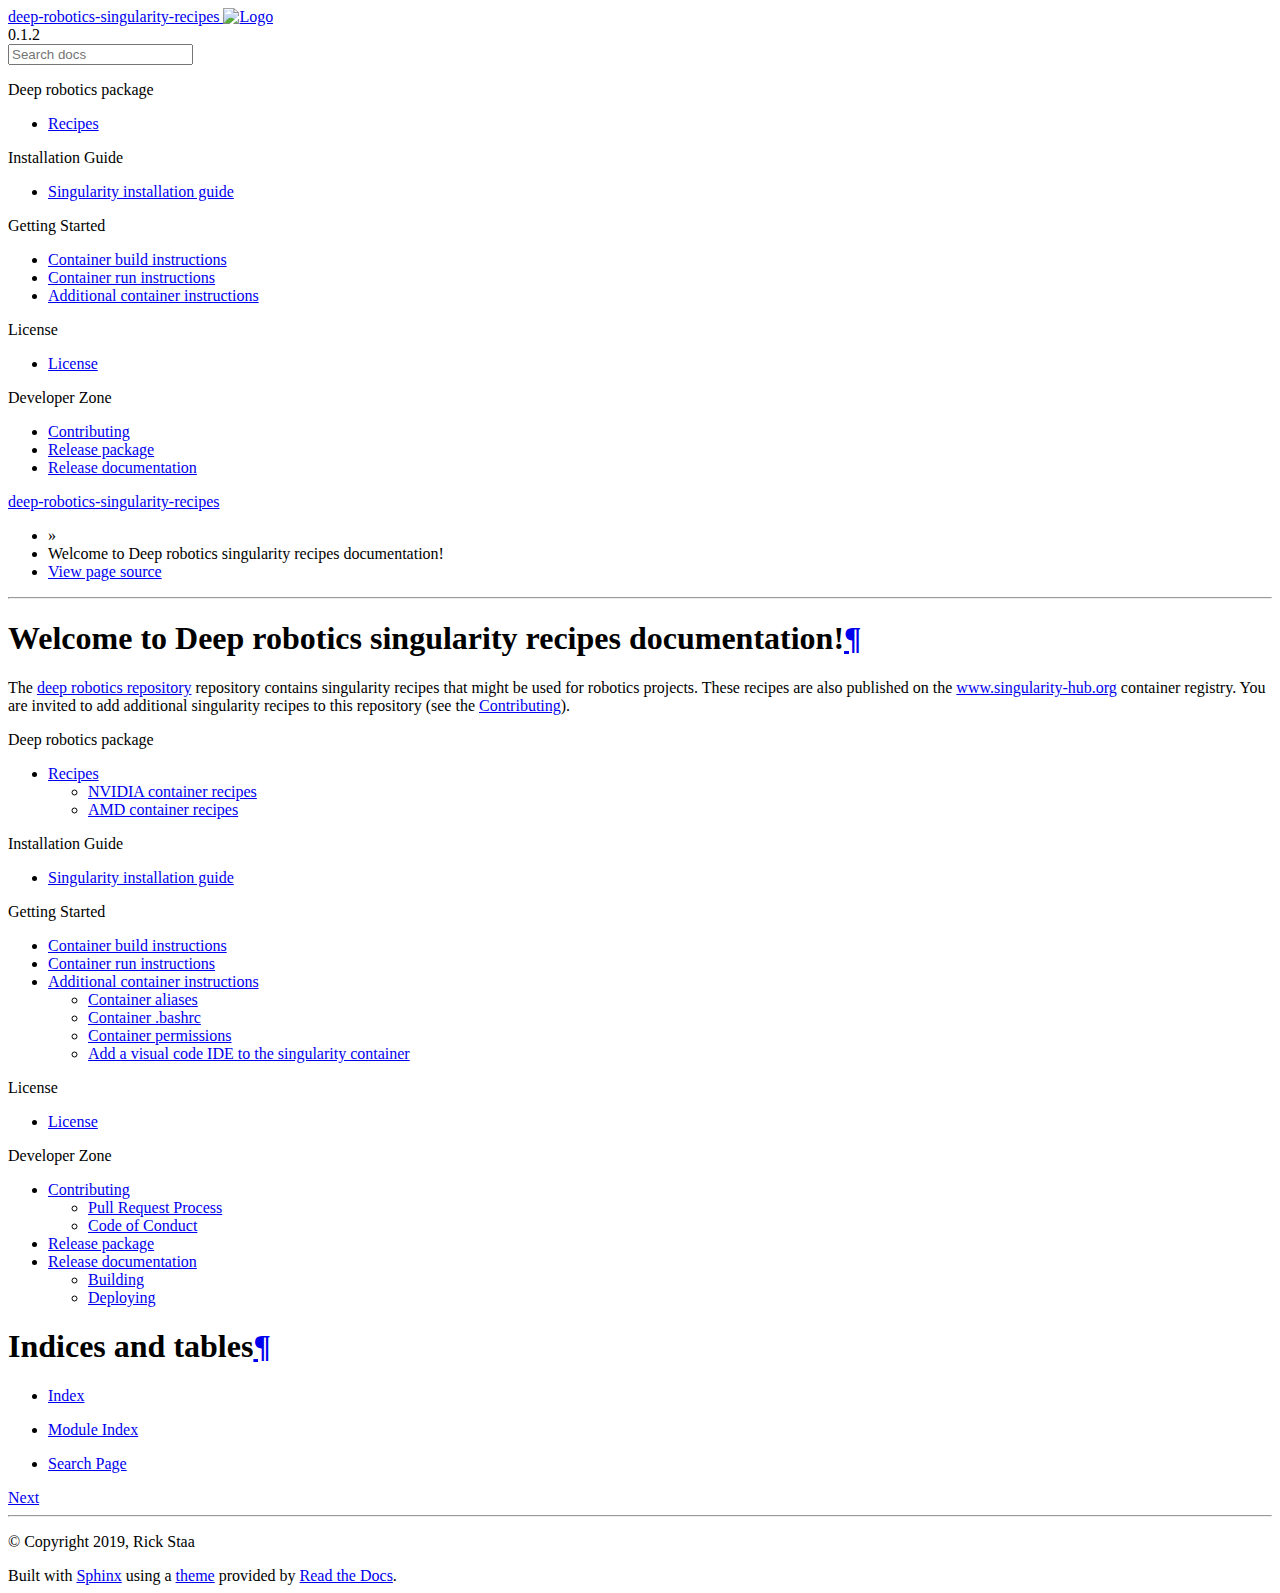
==== commit 50996116: ":memo: Updates documentation version" ====
--- a/docs/index.html
+++ b/docs/index.html
@@ -1,23 +1,29 @@
 
 
 <!DOCTYPE html>
-<!--[if IE 8]><html class="no-js lt-ie9" lang="en" > <![endif]-->
-<!--[if gt IE 8]><!--> <html class="no-js" lang="en" > <!--<![endif]-->
+<html class="writer-html5" lang="en" >
 <head>
   <meta charset="utf-8">
   
   <meta name="viewport" content="width=device-width, initial-scale=1.0">
   
-  <title>Welcome to Deep robotics singularity recipes documentation! &mdash; deep_robotics_singularity_recipes  documentation</title>
-  
-
-  
-  
-  
-  
-
-  
-  <script type="text/javascript" src="_static/js/modernizr.min.js"></script>
+  <title>Welcome to Deep robotics singularity recipes documentation! &mdash; deep-robotics-singularity-recipes  documentation</title>
+  
+
+  
+  <link rel="stylesheet" href="_static/css/theme.css" type="text/css" />
+  <link rel="stylesheet" href="_static/pygments.css" type="text/css" />
+  <link rel="stylesheet" href="_static/theme_overrides.css" type="text/css" />
+
+  
+  
+  
+  
+
+  
+  <!--[if lt IE 9]>
+    <script src="_static/js/html5shiv.min.js"></script>
+  <![endif]-->
   
     
       <script type="text/javascript" id="documentation_options" data-url_root="./" src="_static/documentation_options.js"></script>
@@ -29,11 +35,6 @@
     <script type="text/javascript" src="_static/js/theme.js"></script>
 
     
-
-  
-  <link rel="stylesheet" href="_static/css/theme.css" type="text/css" />
-  <link rel="stylesheet" href="_static/pygments.css" type="text/css" />
-  <link rel="stylesheet" href="_static/theme_overrides.css" type="text/css" />
     <link rel="index" title="Index" href="genindex.html" />
     <link rel="search" title="Search" href="search.html" />
     <link rel="next" title="Recipes" href="info/recipes.html" /> 
@@ -50,7 +51,7 @@
           
 
           
-            <a href="#" class="icon icon-home"> deep_robotics_singularity_recipes
+            <a href="#" class="icon icon-home" alt="Documentation Home"> deep-robotics-singularity-recipes
           
 
           
@@ -63,7 +64,7 @@
             
             
               <div class="version">
-                0.1.0
+                0.1.2
               </div>
             
           
@@ -80,6 +81,7 @@
           
         </div>
 
+        
         <div class="wy-menu wy-menu-vertical" data-spy="affix" role="navigation" aria-label="main navigation">
           
             
@@ -115,6 +117,7 @@
             
           
         </div>
+        
       </div>
     </nav>
 
@@ -124,7 +127,7 @@
       <nav class="wy-nav-top" aria-label="top navigation">
         
           <i data-toggle="wy-nav-top" class="fa fa-bars"></i>
-          <a href="#">deep_robotics_singularity_recipes</a>
+          <a href="#">deep-robotics-singularity-recipes</a>
         
       </nav>
 
@@ -153,7 +156,7 @@
 
   <ul class="wy-breadcrumbs">
     
-      <li><a href="#">Docs</a> &raquo;</li>
+      <li><a href="#" class="icon icon-home"></a> &raquo;</li>
         
       <li>Welcome to Deep robotics singularity recipes documentation!</li>
     
@@ -176,7 +179,7 @@
             
   <div class="section" id="welcome-to-deep-robotics-singularity-recipes-documentation">
 <h1>Welcome to Deep robotics singularity recipes documentation!<a class="headerlink" href="#welcome-to-deep-robotics-singularity-recipes-documentation" title="Permalink to this headline">¶</a></h1>
-<p>The <a class="reference external" href="https://github.com/rickstaa/deep_robotics_singularity_recipes/">deep robotics repository</a> repository contains singularity recipes
+<p>The <a class="reference external" href="https://github.com/rickstaa/deep-robotics-singularity-recipes/">deep robotics repository</a> repository contains singularity recipes
 that might be used for robotics projects. These recipes are also published on the
 <a class="reference external" href="https://singularity-hub.org/collections/3335">www.singularity-hub.org</a> container
 registry. You are invited to add additional singularity recipes to this repository
@@ -261,11 +264,19 @@
 
   <div role="contentinfo">
     <p>
+        
         &copy; Copyright 2019, Rick Staa
 
     </p>
   </div>
-  Built with <a href="http://sphinx-doc.org/">Sphinx</a> using a <a href="https://github.com/rtfd/sphinx_rtd_theme">theme</a> provided by <a href="https://readthedocs.org">Read the Docs</a>. 
+    
+    
+    
+    Built with <a href="http://sphinx-doc.org/">Sphinx</a> using a
+    
+    <a href="https://github.com/rtfd/sphinx_rtd_theme">theme</a>
+    
+    provided by <a href="https://readthedocs.org">Read the Docs</a>. 
 
 </footer>
 
@@ -276,7 +287,6 @@
 
   </div>
   
-
 
   <script type="text/javascript">
       jQuery(function () {
